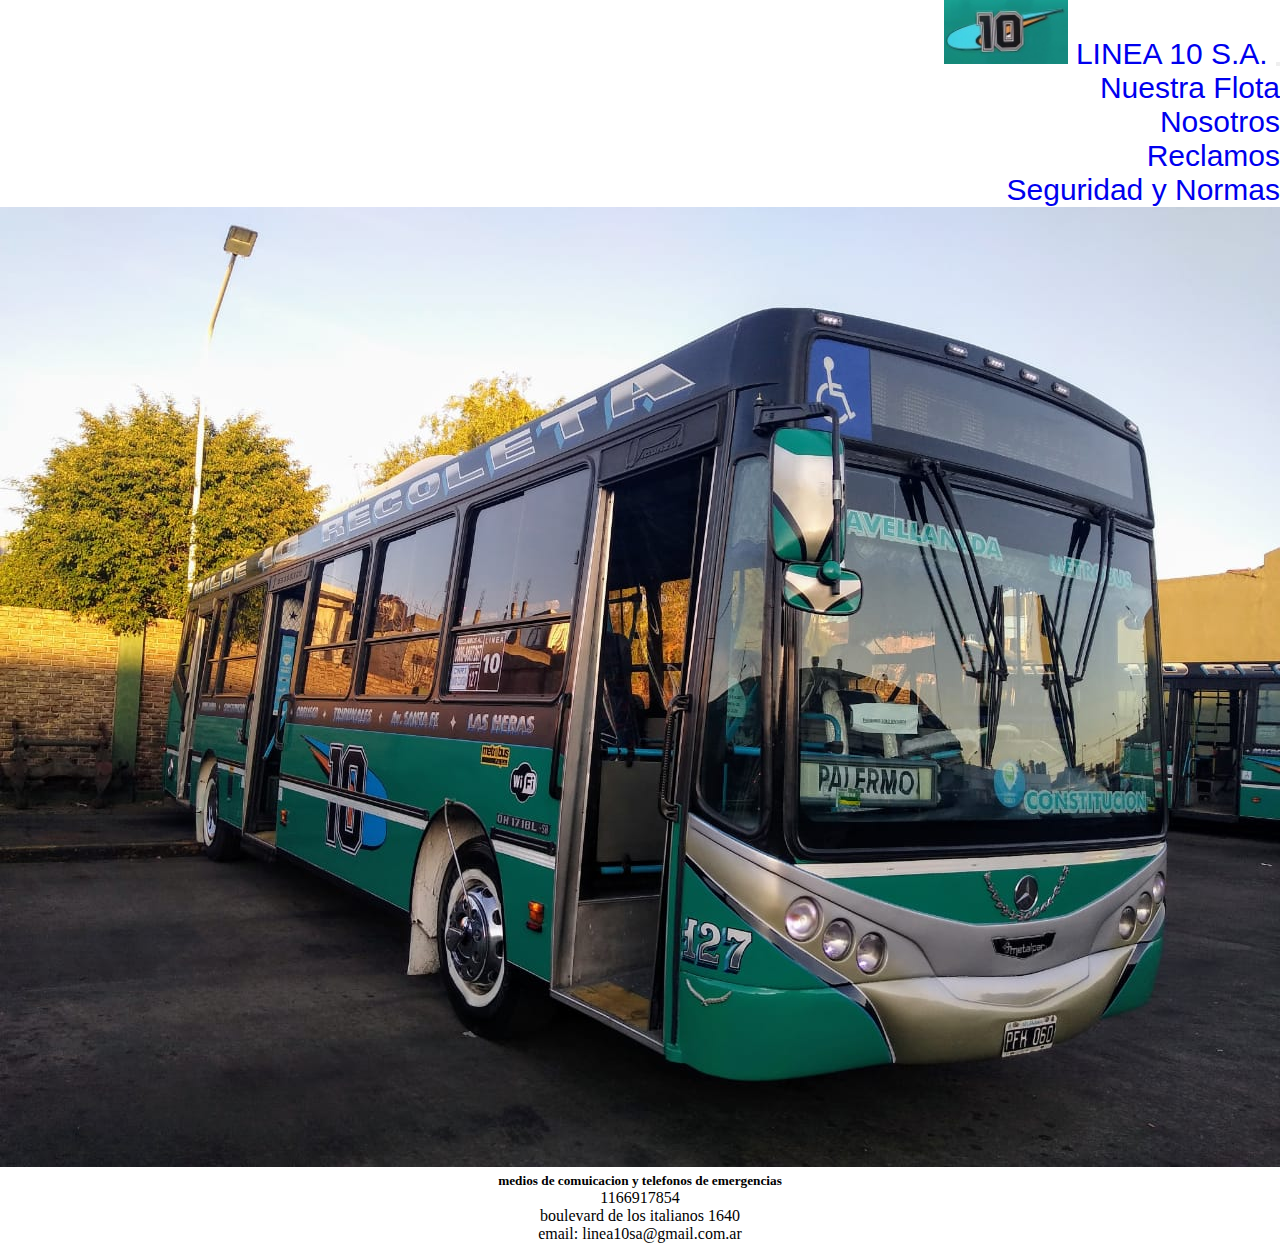
==== index.html @ e5a379d7 "migracion a bootstrap" ====
<!DOCTYPE html>
<html lang="en">
<head>
    <meta charset="UTF-8">
    <meta http-equiv="X-UA-Compatible" content="IE=edge">
    <meta name="viewport" content="width=device-width, initial-scale=1.0">
    <title>Inicio</title>
    <link href="https://cdn.jsdelivr.net/npm/bootstrap@5.2.2/dist/css/bootstrap.min.css" rel="stylesheet" integrity="sha384-Zenh87qX5JnK2Jl0vWa8Ck2rdkQ2Bzep5IDxbcnCeuOxjzrPF/et3URy9Bv1WTRi" crossorigin="anonymous">
    <link rel="stylesheet" href="./css/style.css"> 
</head>
<body>
    <nav>
        <nav class="navbar bg-light">
            <div class="container-fluid">
                <a class="navbar-brand" href="./index.html">
                    <img src="./img/WhatsApp Image 2022-11-21 at 12.27.43.jpeg" alt="Logo" width="124" height="64" class="d-inline-block">
                    LINEA 10 S.A.
                  </a>
                <a class="navbar-brand" href="#"></a>
                <button class="navbar-toggler" type="button" data-bs-toggle="collapse" data-bs-target="#navbarNav" aria-controls="navbarNav" aria-expanded="false" aria-label="Toggle navigation">
                  <span class="navbar-toggler-icon"></span>
                </button>
                <div class="collapse navbar-collapse" id="navbarNav">
                  <ul class="navbar-nav">
                    <!-- <li class="nav-item">
                      <a class="nav-link active" aria-current="page" href="./index.html">Inicio</a>
                    </li> -->
                    <li class="nav-item">
                      <a class="nav-link" href="../pages/nuestra flota.html">Nuestra Flota</a>
                    </li>
                    <li class="nav-item">
                      <a class="nav-link" href="../pages/nosotros.html">Nosotros</a>
                    </li>
                    <li class="nav-item">
                        <a class="nav-link" href="../pages/reclamos.html">Reclamos</a>
                      </li>
                      <li class="nav-item">
                        <a class="nav-link" href="../pages/seguridad y normas.html">Seguridad y Normas</a>
                      </li>
                  </ul>
                </div>
              </div>
          </nav>   
    </nav>
    <header>
        <div>
            <img src="./img/IMG-20221101-WA0019.jpg" alt="colage de fotos">
        </div>
        
    </header>
    <footer>
        <h5>
        medios de comuicacion y telefonos de emergencias
        </h5>
        <p>1166917854</p>
        <p>boulevard de los italianos 1640</p>
        <p>email: linea10sa@gmail.com.ar</p>
    </footer>
    <script src="https://cdn.jsdelivr.net/npm/bootstrap@5.2.2/dist/js/bootstrap.bundle.min.js" integrity="sha384-OERcA2EqjJCMA+/3y+gxIOqMEjwtxJY7qPCqsdltbNJuaOe923+mo//f6V8Qbsw3" crossorigin="anonymous"></script>   
</body>
</html>
---- css/style.css ----
*{
    margin: 0;
    padding: 0;
    text-decoration: none;
}
nav{
    background-color:NONE;
    text-decoration: none;
    font-size: 30px;
    text-decoration: none;
    font-family: Verdana, Geneva, Tahoma, sans-serif;
    text-align: end;
    

}
nav img{
    text-decoration: none;
    flex: auto;
    flex-direction: left;

}
header p{
    color: brown;
    font-size: 12px;
    font-weight: 100;
    text-align: center;
}
header div{
    text-align: center;
    font-size: 25px;
}
footer{
    text-align: center;
    font-size: 16px;
    
}
body header div img{
    width: 100%;
       
}
@media {
    
}
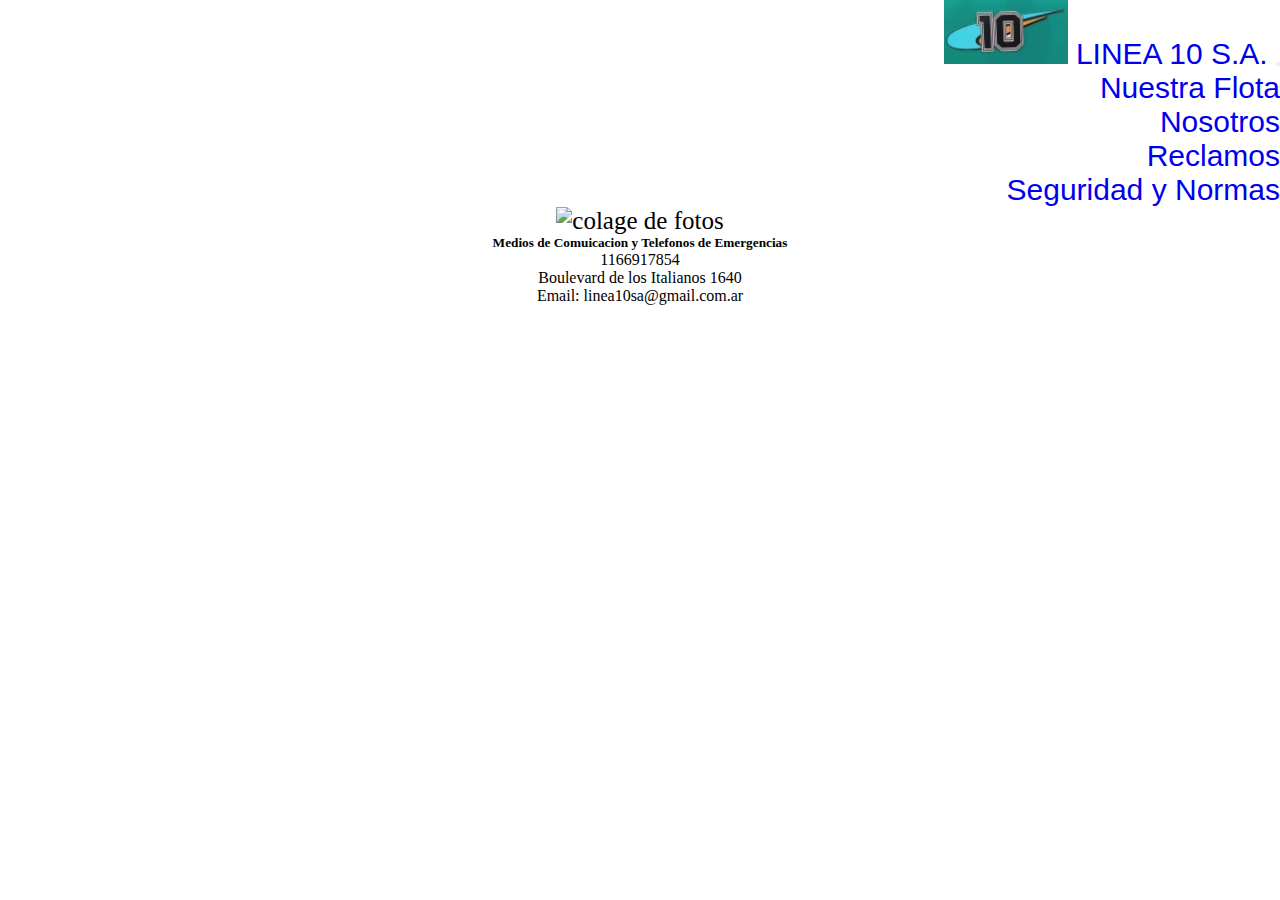
==== commit 14884ad1: "actualizacion" ====
--- a/index.html
+++ b/index.html
@@ -44,17 +44,17 @@
     </nav>
     <header>
         <div>
-            <img src="./img/IMG-20221101-WA0019.jpg" alt="colage de fotos">
+            <img src="./img/IMG_20221204_110334.jpg" alt="colage de fotos">
         </div>
         
     </header>
     <footer>
         <h5>
-        medios de comuicacion y telefonos de emergencias
+        Medios de Comuicacion y Telefonos de Emergencias
         </h5>
         <p>1166917854</p>
-        <p>boulevard de los italianos 1640</p>
-        <p>email: linea10sa@gmail.com.ar</p>
+        <p>Boulevard de los Italianos 1640</p>
+        <p>Email: linea10sa@gmail.com.ar</p>
     </footer>
     <script src="https://cdn.jsdelivr.net/npm/bootstrap@5.2.2/dist/js/bootstrap.bundle.min.js" integrity="sha384-OERcA2EqjJCMA+/3y+gxIOqMEjwtxJY7qPCqsdltbNJuaOe923+mo//f6V8Qbsw3" crossorigin="anonymous"></script>   
 </body>
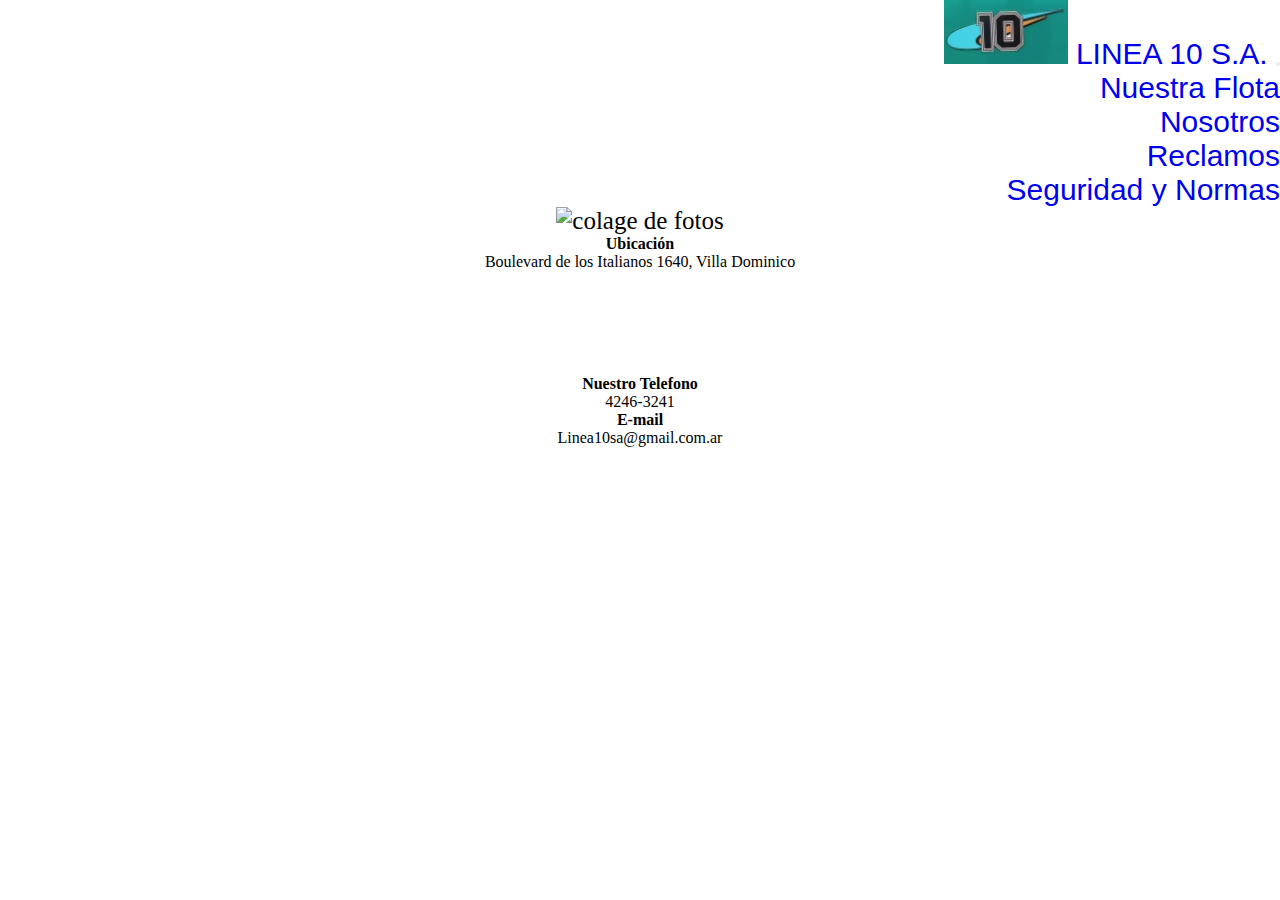
==== commit 4407017c: "entrega final 23/12" ====
--- a/index.html
+++ b/index.html
@@ -4,7 +4,12 @@
     <meta charset="UTF-8">
     <meta http-equiv="X-UA-Compatible" content="IE=edge">
     <meta name="viewport" content="width=device-width, initial-scale=1.0">
-    <title>Inicio</title>
+    <meta name="description" content="Linea 10 s.a. transporte de pasajeros corta distancia">
+    <meta name="author" content="braian dos santos">
+    <meta name="keywords" content="linea 10 s.a, viajes , transporte de pasajeros, wilde-palermo, sube">
+    <meta name="robots" content=" no index, no follow">
+    <link rel="shortcut icon" href="./img/WhatsApp Image 2022-11-21 at 12.27.43.jpeg">
+    <title>LINEA 10 S.A.</title>
     <link href="https://cdn.jsdelivr.net/npm/bootstrap@5.2.2/dist/css/bootstrap.min.css" rel="stylesheet" integrity="sha384-Zenh87qX5JnK2Jl0vWa8Ck2rdkQ2Bzep5IDxbcnCeuOxjzrPF/et3URy9Bv1WTRi" crossorigin="anonymous">
     <link rel="stylesheet" href="./css/style.css"> 
 </head>
@@ -22,9 +27,6 @@
                 </button>
                 <div class="collapse navbar-collapse" id="navbarNav">
                   <ul class="navbar-nav">
-                    <!-- <li class="nav-item">
-                      <a class="nav-link active" aria-current="page" href="./index.html">Inicio</a>
-                    </li> -->
                     <li class="nav-item">
                       <a class="nav-link" href="../pages/nuestra flota.html">Nuestra Flota</a>
                     </li>
@@ -44,17 +46,47 @@
     </nav>
     <header>
         <div>
-            <img src="./img/IMG_20221204_110334.jpg" alt="colage de fotos">
+            <img src="./img/backgroung webp.webp" alt="colage de fotos">
         </div>
         
     </header>
-    <footer>
-        <h5>
-        Medios de Comuicacion y Telefonos de Emergencias
-        </h5>
-        <p>1166917854</p>
-        <p>Boulevard de los Italianos 1640</p>
-        <p>Email: linea10sa@gmail.com.ar</p>
+    <footer class="footer-section">
+      <div class="container md">
+          <div class="footer-cta pt-5 pb-5">
+              <div class="row">
+                  <div class="col-xl-4 col-md-4 mb-30">
+                      <div class="single-cta">
+                          <i class="fas fa-map-marker-alt"></i>
+                          <div class="cta-text">
+                              <h4>Ubicación</h4>
+                              <span>Boulevard de los Italianos 1640, Villa Dominico</span>
+                          </div>
+                          <div>
+                            <iframe src="https://www.google.com/maps/embed?pb=!1m18!1m12!1m3!1d3279.6629772163255!2d-58.348234484742534!3d-34.71367957083162!2m3!1f0!2f0!3f0!3m2!1i1024!2i768!4f13.1!3m3!1m2!1s0x95a33296f876864d%3A0xb5abc12aa270c331!2sL%C3%8DNEA%2010%20S.A.!5e0!3m2!1ses-419!2sar!4v1671206282687!5m2!1ses-419!2sar" width="100" height="100" style="border:0;" allowfullscreen="" loading="lazy" referrerpolicy="no-referrer-when-downgrade"></iframe>
+                          </div>
+                      </div>
+                  </div>
+                  <div class="col-xl-4 col-md-4 mb-30">
+                      <div class="single-cta">
+                          <i class="fas fa-phone"></i>
+                          <div class="cta-text">
+                              <h4>Nuestro Telefono</h4>
+                              <span>4246-3241</span>
+                          </div>
+                      </div>
+                  </div>
+                  <div class="col-xl-4 col-md-4 mb-30">
+                      <div class="single-cta">
+                          <i class="far fa-envelope-open"></i>
+                          <div class="cta-text">
+                              <h4>E-mail</h4>
+                              <span>Linea10sa@gmail.com.ar</span>
+                          </div>
+                      </div>
+                  </div>
+              </div>
+          </div>
+        </div>
     </footer>
     <script src="https://cdn.jsdelivr.net/npm/bootstrap@5.2.2/dist/js/bootstrap.bundle.min.js" integrity="sha384-OERcA2EqjJCMA+/3y+gxIOqMEjwtxJY7qPCqsdltbNJuaOe923+mo//f6V8Qbsw3" crossorigin="anonymous"></script>   
 </body>
--- a/css/style.css
+++ b/css/style.css
@@ -21,9 +21,10 @@
 }
 header p{
     color: brown;
-    font-size: 12px;
+    font-size: 18px;
     font-weight: 100;
     text-align: center;
+    justify-content: center;
 }
 header div{
     text-align: center;
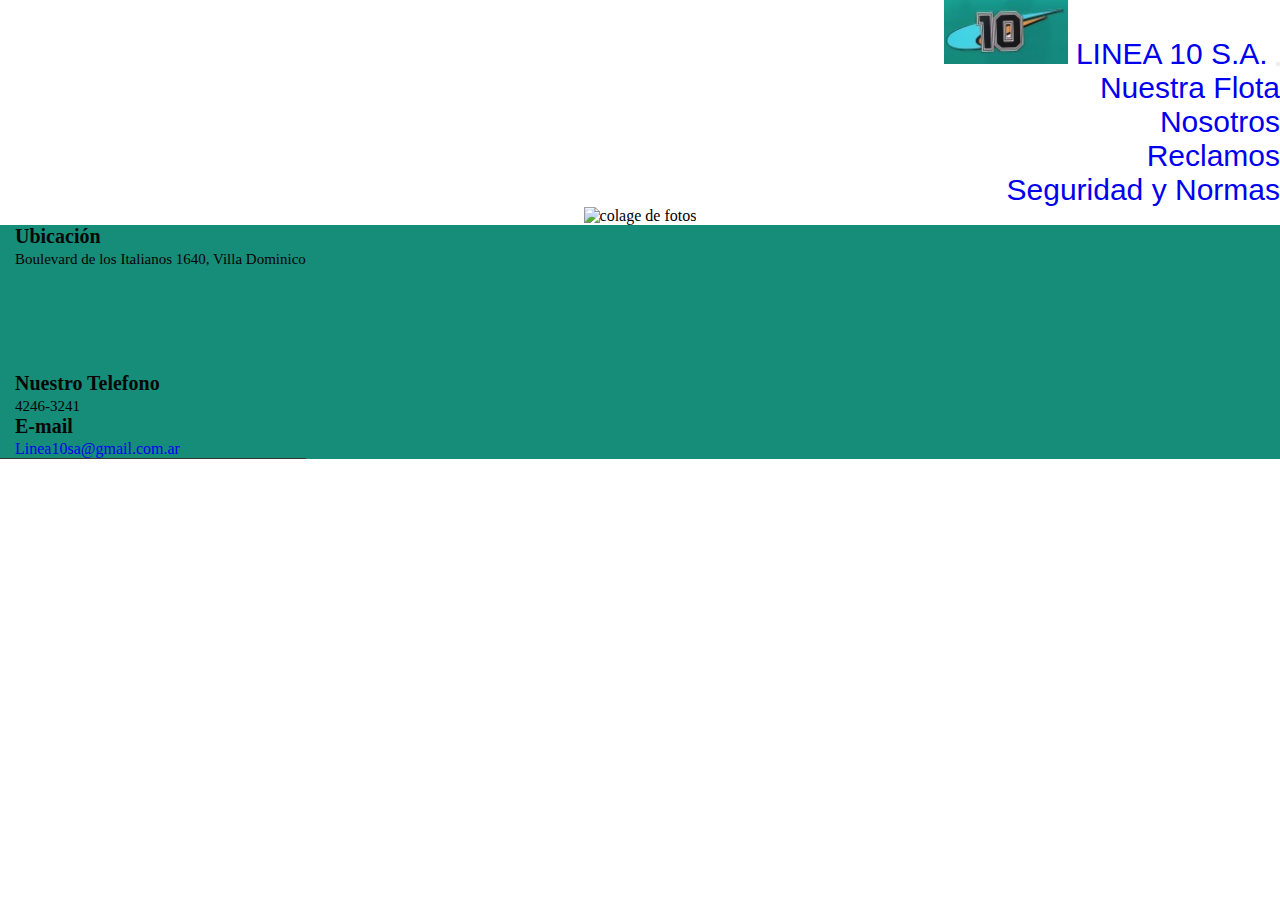
==== commit 67337ffa: "entrega final 24/12" ====
--- a/index.html
+++ b/index.html
@@ -11,7 +11,7 @@
     <link rel="shortcut icon" href="./img/WhatsApp Image 2022-11-21 at 12.27.43.jpeg">
     <title>LINEA 10 S.A.</title>
     <link href="https://cdn.jsdelivr.net/npm/bootstrap@5.2.2/dist/css/bootstrap.min.css" rel="stylesheet" integrity="sha384-Zenh87qX5JnK2Jl0vWa8Ck2rdkQ2Bzep5IDxbcnCeuOxjzrPF/et3URy9Bv1WTRi" crossorigin="anonymous">
-    <link rel="stylesheet" href="./css/style.css"> 
+    <link rel="stylesheet" href="./scss/style.css"> 
 </head>
 <body>
     <nav>
@@ -50,7 +50,7 @@
         </div>
         
     </header>
-    <footer class="footer-section">
+    <footer class="footer-section mt-2 mb-2">
       <div class="container md">
           <div class="footer-cta pt-5 pb-5">
               <div class="row">
@@ -80,7 +80,7 @@
                           <i class="far fa-envelope-open"></i>
                           <div class="cta-text">
                               <h4>E-mail</h4>
-                              <span>Linea10sa@gmail.com.ar</span>
+                              <a href="mailto = linea10@gmail.com.ar">Linea10sa@gmail.com.ar</a>
                           </div>
                       </div>
                   </div>
--- a/scss/style.css
+++ b/scss/style.css
@@ -0,0 +1,103 @@
+* {
+  margin: 0;
+  padding: 0;
+  text-decoration: none;
+}
+
+nav {
+  background-color: none;
+  text-decoration: none;
+  font-size: 30px;
+  font-family: Verdana, Geneva, Tahoma, sans-serif;
+  text-align: end;
+}
+
+h2 {
+  text-align: center;
+  text-decoration: underline;
+}
+
+header p {
+  color: rgb(2, 0, 0);
+  font-size: 18px;
+  font-weight: 100;
+  text-align: center;
+  justify-content: center;
+}
+
+header div {
+  text-align: center;
+  font-size: 16px;
+}
+
+footer {
+  display: flex;
+  background-color: #373636;
+  font-size: 16px;
+}
+
+body header div img {
+  width: 100%;
+}
+
+.footer-section {
+  background: #168d79;
+  position: relative;
+}
+
+.footer-cta {
+  border-bottom: 1px solid #373636;
+}
+
+.single-cta i {
+  color: #ff5e14;
+  font-size: 30px;
+  float: left;
+  margin-top: 8px;
+}
+
+.cta-text {
+  padding-left: 15px;
+  display: inline-block;
+}
+
+.cta-text h4 {
+  color: rgb(7, 7, 7);
+  font-size: 20px;
+  font-weight: 600;
+  margin-bottom: 2px;
+}
+
+.cta-text span {
+  color: #070202;
+  font-size: 15px;
+}
+
+.footer-content {
+  position: relative;
+  z-index: 2;
+}
+
+.footer-pattern img {
+  position: absolute;
+  top: 0;
+  left: 0;
+  height: 330px;
+  background-size: cover;
+  background-position: 100% 100%;
+}
+
+.footer-logo {
+  margin-bottom: 30px;
+}
+
+.footer-logo img {
+  max-width: 200px;
+}
+
+.footer-text p {
+  margin-bottom: 14px;
+  font-size: 14px;
+  color: #7e7e7e;
+  line-height: 28px;
+}